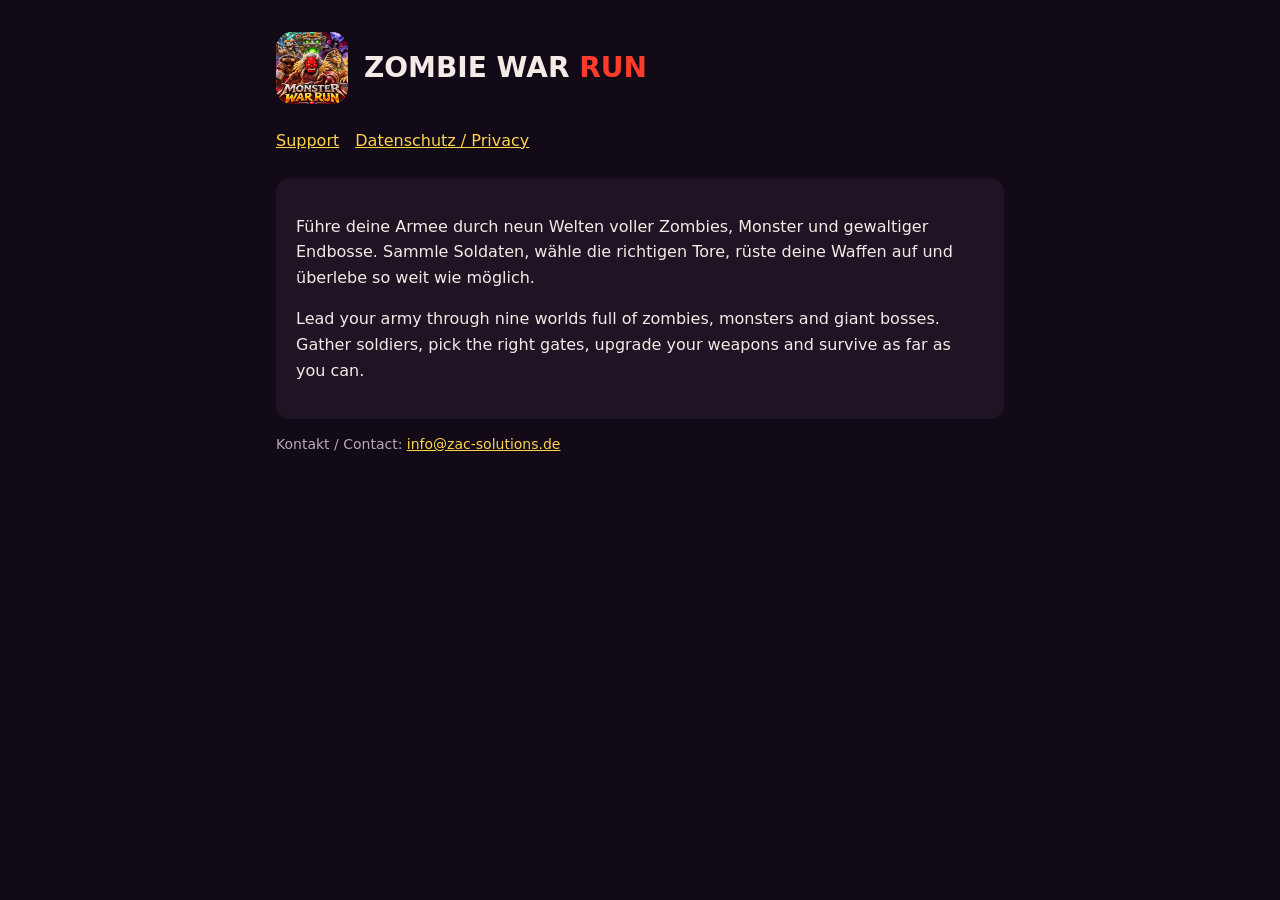
==== index.html @ e0166b7b "Zombie War Run: Support- und Datenschutzseite Co-Authored-By: Claude Opus 5.5 <noreply@anthropic.com" ====
<!doctype html>
<html lang="de"><head><meta charset="utf-8"><meta name="viewport" content="width=device-width,initial-scale=1">
<title>Zombie War Run</title><link rel="stylesheet" href="style.css"><link rel="icon" href="icon.png"></head>
<body><main>
<header><img src="icon.png" alt=""><h1>ZOMBIE WAR <span>RUN</span></h1></header>
<nav><a href="support.html">Support</a><a href="privacy.html">Datenschutz / Privacy</a></nav>
<div class="card">
<p>Führe deine Armee durch neun Welten voller Zombies, Monster und gewaltiger Endbosse. Sammle Soldaten, wähle die richtigen Tore, rüste deine Waffen auf und überlebe so weit wie möglich.</p>
<p>Lead your army through nine worlds full of zombies, monsters and giant bosses. Gather soldiers, pick the right gates, upgrade your weapons and survive as far as you can.</p>
</div>
<p class="muted">Kontakt / Contact: <a href="mailto:info@zac-solutions.de">info@zac-solutions.de</a></p>
</main></body></html>
---- style.css ----
:root{--bg:#120a16;--card:#1f1424;--text:#f2ebe6;--muted:#b8a9b0;--gold:#ffd34a;--red:#ff3b2b}
*{box-sizing:border-box}
body{margin:0;background:var(--bg);color:var(--text);font:16px/1.6 -apple-system,system-ui,"Segoe UI",Roboto,sans-serif}
main{max-width:760px;margin:0 auto;padding:32px 16px 64px}
header{display:flex;align-items:center;gap:16px;margin-bottom:24px}
header img{width:72px;height:72px;border-radius:16px}
h1{margin:0;font-size:28px;line-height:1.15}
h1 span{color:var(--red)}
h2{color:var(--gold);font-size:20px;margin:32px 0 8px}
a{color:var(--gold)}
nav{display:flex;gap:16px;flex-wrap:wrap;margin-bottom:24px}
.card{background:var(--card);border-radius:14px;padding:20px}
.muted{color:var(--muted);font-size:14px}
hr{border:0;border-top:1px solid #3a2a40;margin:40px 0}
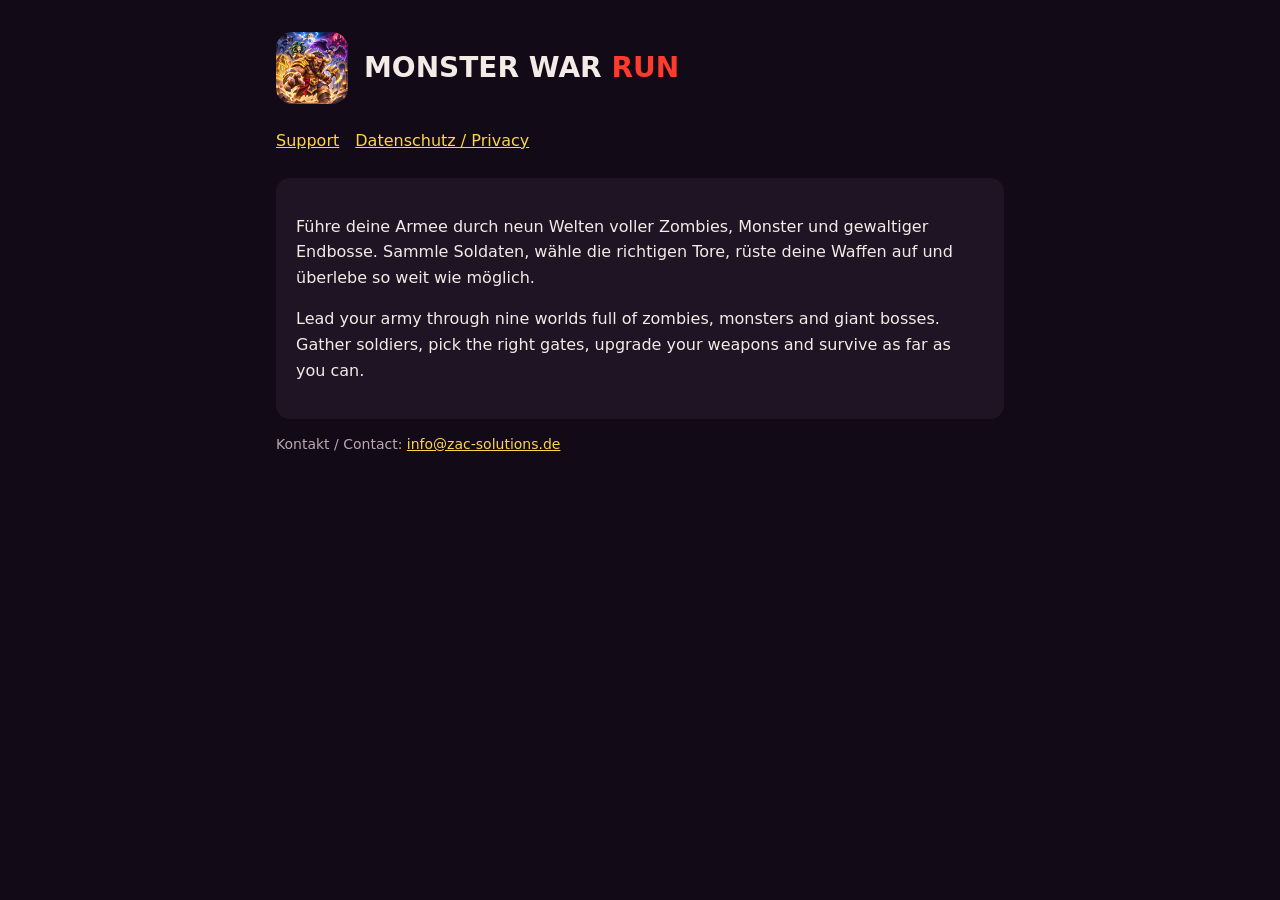
==== commit a00311dd: "Rename to Monster War Run, new app icon Co-Authored-By: Claude Opus 5.5 <noreply@anthropic.com>" ====
--- a/index.html
+++ b/index.html
@@ -1,8 +1,8 @@
 <!doctype html>
 <html lang="de"><head><meta charset="utf-8"><meta name="viewport" content="width=device-width,initial-scale=1">
-<title>Zombie War Run</title><link rel="stylesheet" href="style.css"><link rel="icon" href="icon.png"></head>
+<title>Monster War Run</title><link rel="stylesheet" href="style.css"><link rel="icon" href="icon.png"></head>
 <body><main>
-<header><img src="icon.png" alt=""><h1>ZOMBIE WAR <span>RUN</span></h1></header>
+<header><img src="icon.png" alt=""><h1>MONSTER WAR <span>RUN</span></h1></header>
 <nav><a href="support.html">Support</a><a href="privacy.html">Datenschutz / Privacy</a></nav>
 <div class="card">
 <p>Führe deine Armee durch neun Welten voller Zombies, Monster und gewaltiger Endbosse. Sammle Soldaten, wähle die richtigen Tore, rüste deine Waffen auf und überlebe so weit wie möglich.</p>
